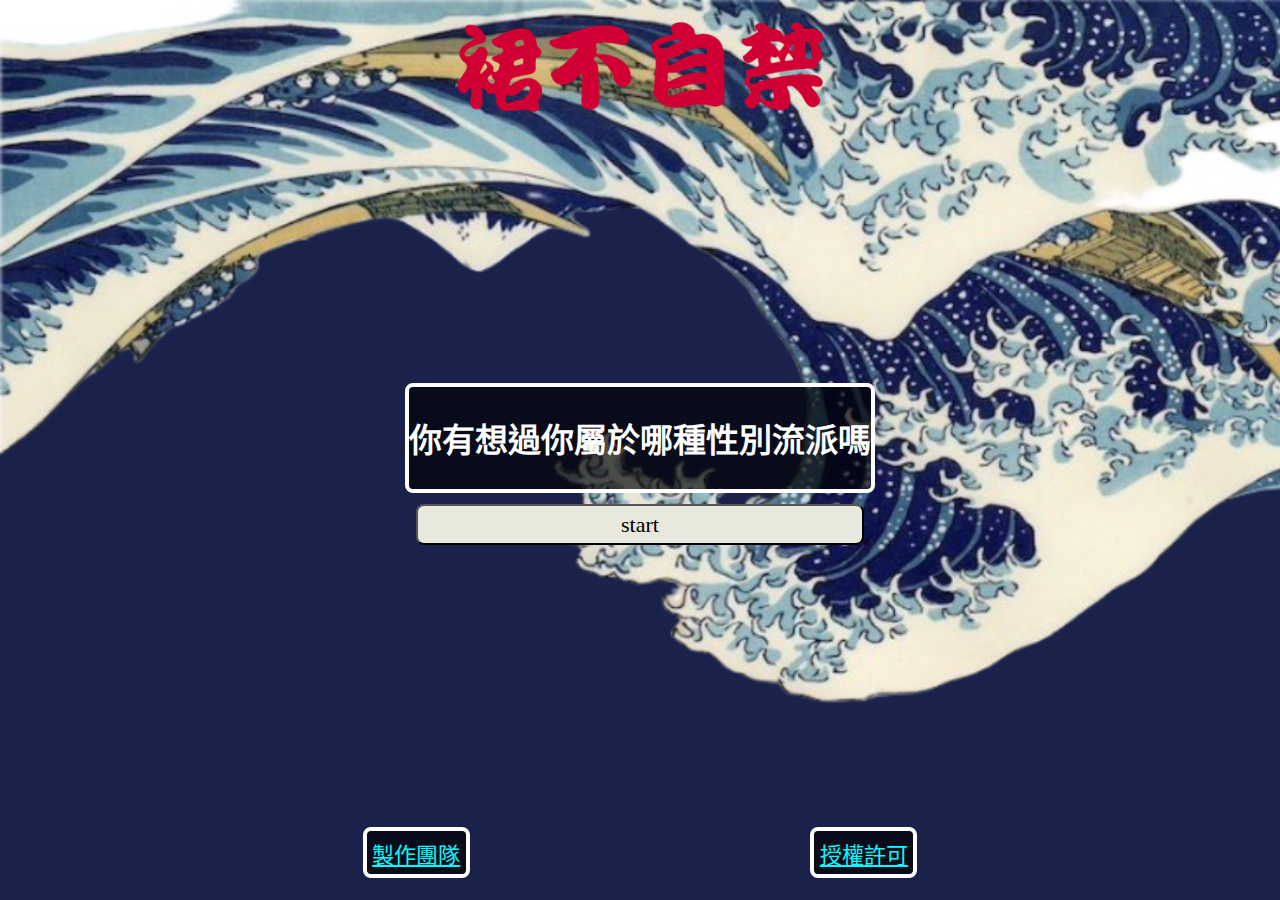
==== index.html @ 5396c523 "a" ====
<!DOCTYPE html>
<html lang="zh-TW">
	<head>
    <meta charset="utf-8">
		<link rel="stylesheet" href="./style.css">
		<title>裙不自禁</title>
		<meta name="viewport" content="width=device-width, initial-scale=1.0">
		<link rel="icon" type="image/x-icon" href="./favicon.ico">

		<meta property="og:image" content="./pv.png">
		<meta property="og:image:type" content="image/png">
		<meta property="og:image:width" content="732">
		<meta property="og:image:height" content="600">
		<meta property="og:title" content="裙不自禁">
		<meta property="og:description" content="你是何種女性主義？">
	</head>
	<body>
		<img src="./title.png" class="header">

		<main>
			<div class="op" id="op">
				<div class="box"><h2>你有想過你屬於哪種性別流派嗎</h2></div>
				<button onclick="if(pbtn(-1))next('form');" class="btn st_btn" id="st_btn">loading</button>
			</div>
			<div class="form hide" id="form">
				<div class="form_sub">
					<div id="qjump"></div>
					<div class="Q"><div id="Q" class="hide_content box"></div></div>
					<div class="A"><div id="A" class="hide_content box"></div></div>
				</div>
			</div>
			<div class="res hide" id="res">
				<h3 class="box">經過精密的計算，你所測得的結果是...</h3>
				<div class="box hide" id="res_div"><h1 id="res_txt">ET01最喜歡小ㄌㄌ了</h1></div>
			</div>
		</main>

		<footer class="">
			<div class="box" style="padding: .25em;background-color: #000a;"><a href="./about/">製作團隊</a></div>
			<div class="box" style="padding: .25em;background-color: #000a;"><a href="https://creativecommons.org/licenses/by-nc-sa/4.0/">授權許可</a></div>
		</footer>
		<script src="./script.js"></script>
	</body>
</html>
---- style.css ----
:root {
	--Qsz: 50%;
	--phone_sz: 800px;
}

h1,h2,h3{
	text-align: center;
}

:root,* {
	transition: all 1s cubic-bezier(.2, .8, .2, .8);
	box-sizing: Border-box;
	font-family: "Microsoft JhengHei";
}

html {
	width: 100%;
	height: 100%;
}

.box{
	background-color: #000a;
	border:#fff 4px solid;
	color: #fff;
	border-radius: 8px;
}
body {
	margin: 0;
	background-image: url(./bg.png);
	/*background-color: #000;*/
	color: #fff;
	width: 100%;
	height: 100%;
	display: flex;
	flex-direction: column;
	padding:0em;
	font-size: 22px;
	background-repeat: no-repeat;
	background-attachment: fixed;
	background-size: cover;
	align-items: center
}


.header {
	max-height: 10%;
	max-width: calc(100% - 2em);
	width: -moz-fit-content;
	width: fit-content;
	margin:1em;
}

main {
	width: 100%;
	height: 90%;
	flex-grow: 1;
	overflow: hidden;
	padding:1em;
}

div{
	border-radius: 8px;
}

a,a:visited,a:active,a:hover{
	color:#0ff;
}

.op,
.form,
.res {
	width: 100%;
	height: 100%;
	overflow: hidden;
}

.hide.op,
.hide.form,
.hide.res {
	height: 0;
}

.hide#res_div{
	transition: all 1s cubic-bezier(.2, .8, .2, .8);
	width: 0em;
	overflow:hidden;
}

#res_div{
	box-sizing: border-box;
	display: flex;
	flex-direction: column;
	justify-content: center;
}

.op{
	align-content: center;
	display: flex;
	flex-wrap: wrap;
	justify-content: center;
	flex-direction: column
}

.form {
	/* width: 100%; */
	/* position: relative; */
	/* display: flex; */
	overflow: auto;
}

.res {
	display: flex;
	align-content: center;
	flex-direction: column;
	justify-content: center;
	align-items: center;
	overflow: hidden;
}

footer {
	width: auto;
	height: min-content;
	text-align: center;
	padding: .5em;
	margin: .5em;
	border-radius: 8px;
	display: flex;
	flex-direction: row;
	flex-wrap: wrap;
	align-items: stretch;
	justify-content: space-evenly;
	width: -webkit-fill-available;
}

.form_sub{
	transition: all 1s cubic-bezier(.2, .8, .2, .8);
}

.Q {
	/* position: absolute; */
	/* z-index: 1; */
	/*background-color: #0f08;*/
	display: flex;
	padding: 0.5em;
	flex-direction: column;
	justify-content: center;
}

.Q>*{
	padding: 1em;
	/* display: flex; */
	overflow: auto;
	/* max-height: 100%; */
	/* min-height: 50%; */
	height: auto;
	width: 100%;
	transition: all 1s cubic-bezier(.2, .8, .2, .8);
}

.A {
	/*background-color: #f008;*/
	z-index:2;
	/* position: absolute; */
	padding: 0.5em;
	display: flex;
	justify-content: center;
	align-content: center;
	flex-wrap: wrap;
}

.A>*{
	display: flex;
	overflow: auto;
	max-height: 100%;
	/* min-height: 50%; */
	height: auto;
	width: 100%;
	transition: all 1s cubic-bezier(.2, .8, .2, .8);
	flex-direction: column;
}

.neon_border{
	border: .1em solid #FAC;
	box-shadow: 0 0 1em 0em #FAC, inset 0 0 1em 0em #FAC;
	margin: 1em;
	background-color: #FAC6;
}

/*.hide_content{
	max-height: 0;
	width: 0;
}*/

@media only screen and (max-width:800px) {

	/*MO*/
	.Q {
		width: 50%;
		height: 100%;
	}

	.A {
		width: 50%;
		height: 100%;
	}

	#res_div{
		height: 10em;
		width: calc(100% - 2em);
	}

	.form_sub{
		width: 160%;
		height: 100%;
		display: flex;
		align-content: center;
		flex-wrap: wrap;
		flex-direction: row;
	}

	.btn{
		padding: .25em;
		margin: .25em;
		font-size: 22px;
		border-radius: 8px;
		background-color: #e9e8dc;
	}

}

@media only screen and (min-width:800px) {

	/*PC*/
	.Q {
		height: 100%;
		width: var(--Qsz);
	}

	.A {
		height: 100%;
		width: calc(100% - var(--Qsz));
	}

	#res_div{
		height: 5em;
		width: calc(50% - 2em);
	}

	.form_sub{
		width: 100%;
		height:100%;
		display: flex;
		align-content: center;
		flex-direction: row;
		flex-wrap: wrap;
		justify-content: center;
	}

	.btn{
		padding: .25em;
		margin: .5em;
		font-size: 22px;
		border-radius: 8px;
		background-color: #e9e8dc;
	}

}
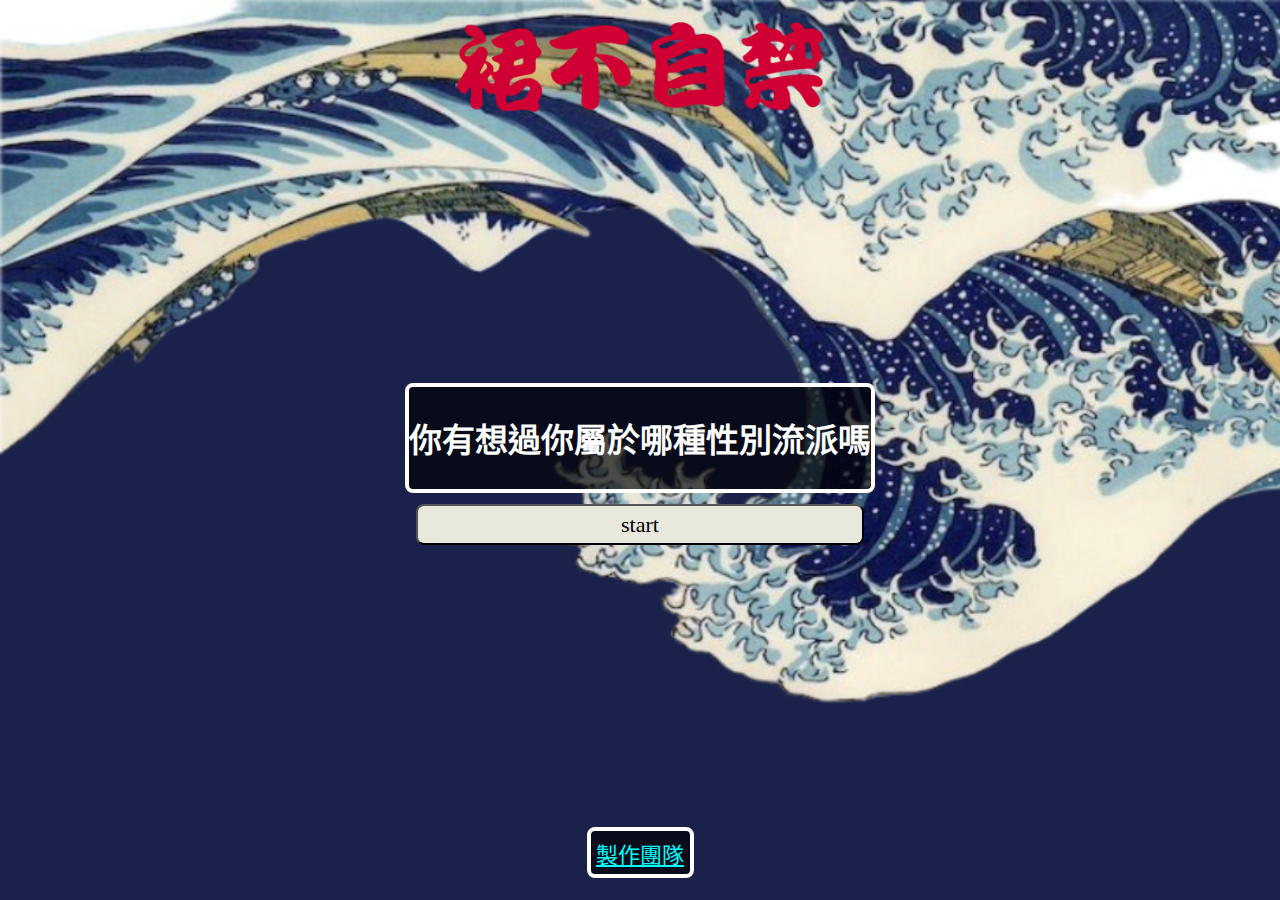
==== commit 7732dc96: "Update index.html" ====
--- a/index.html
+++ b/index.html
@@ -37,7 +37,7 @@
 
 		<footer class="">
 			<div class="box" style="padding: .25em;background-color: #000a;"><a href="./about/">製作團隊</a></div>
-			<div class="box" style="padding: .25em;background-color: #000a;"><a href="https://creativecommons.org/licenses/by-nc-sa/4.0/">授權許可</a></div>
+			<!--<div class="box" style="padding: .25em;background-color: #000a;"><a href="https://creativecommons.org/licenses/by-nc-sa/4.0/">授權許可</a></div>-->
 		</footer>
 		<script src="./script.js"></script>
 	</body>
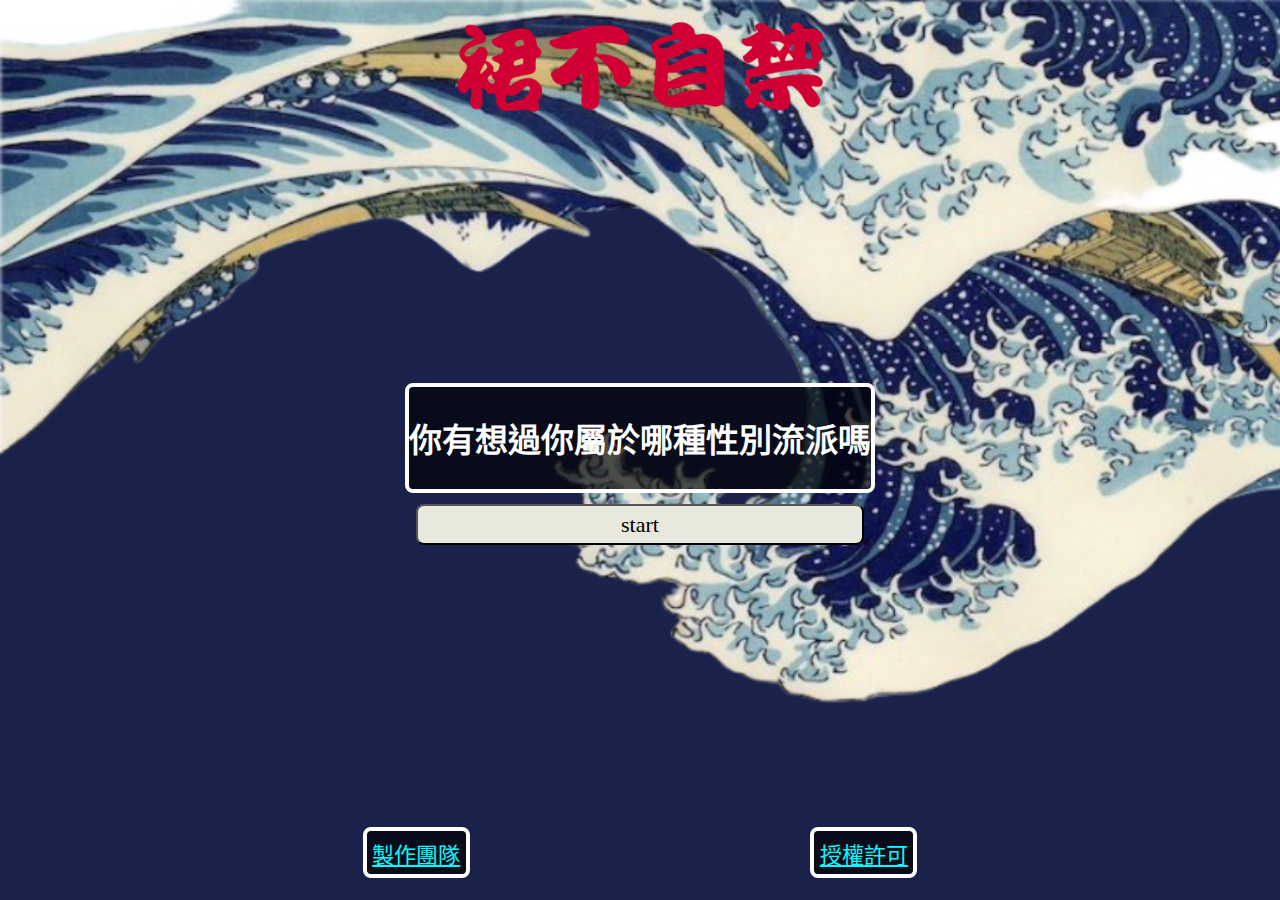
==== commit b2d029b6: "解除封鎖" ====
--- a/index.html
+++ b/index.html
@@ -1,44 +1 @@
-<!DOCTYPE html>
-<html lang="zh-TW">
-	<head>
-    <meta charset="utf-8">
-		<link rel="stylesheet" href="./style.css">
-		<title>裙不自禁</title>
-		<meta name="viewport" content="width=device-width, initial-scale=1.0">
-		<link rel="icon" type="image/x-icon" href="./favicon.ico">
-
-		<meta property="og:image" content="./pv.png">
-		<meta property="og:image:type" content="image/png">
-		<meta property="og:image:width" content="732">
-		<meta property="og:image:height" content="600">
-		<meta property="og:title" content="裙不自禁">
-		<meta property="og:description" content="你是何種女性主義？">
-	</head>
-	<body>
-		<img src="./title.png" class="header">
-
-		<main>
-			<div class="op" id="op">
-				<div class="box"><h2>你有想過你屬於哪種性別流派嗎</h2></div>
-				<button onclick="if(pbtn(-1))next('form');" class="btn st_btn" id="st_btn">loading</button>
-			</div>
-			<div class="form hide" id="form">
-				<div class="form_sub">
-					<div id="qjump"></div>
-					<div class="Q"><div id="Q" class="hide_content box"></div></div>
-					<div class="A"><div id="A" class="hide_content box"></div></div>
-				</div>
-			</div>
-			<div class="res hide" id="res">
-				<h3 class="box">經過精密的計算，你所測得的結果是...</h3>
-				<div class="box hide" id="res_div"><h1 id="res_txt">ET01最喜歡小ㄌㄌ了</h1></div>
-			</div>
-		</main>
-
-		<footer class="">
-			<div class="box" style="padding: .25em;background-color: #000a;"><a href="./about/">製作團隊</a></div>
-			<!--<div class="box" style="padding: .25em;background-color: #000a;"><a href="https://creativecommons.org/licenses/by-nc-sa/4.0/">授權許可</a></div>-->
-		</footer>
-		<script src="./script.js"></script>
-	</body>
-</html>
+<!DOCTYPE html><html lang="zh-TW"><head><meta charset="utf-8"><link rel="stylesheet" href="./style.css"><title>裙不自禁</title><meta name="viewport" content="width=device-width, initial-scale=1.0"><link rel="icon" type="image/x-icon" href="./favicon.ico"><meta property="og:image" content="./pv.png"><meta property="og:image:type" content="image/png"><meta property="og:image:width" content="732"><meta property="og:image:height" content="600"><meta property="og:title" content="裙不自禁"><meta property="og:description" content="你是何種女性主義？"></head><body><img src="./title.png" class="header"><main><div class="op" id="op"><div class="box"><h2>你有想過你屬於哪種性別流派嗎</h2></div><button onclick="if(pbtn(-1))next('form');" class="btn st_btn" id="st_btn">loading</button></div><div class="form hide" id="form"><div class="form_sub"><div id="qjump"></div><div class="Q"><div id="Q" class="hide_content box"></div></div><div class="A"><div id="A" class="hide_content box"></div></div></div></div><div class="res hide" id="res"><h3 class="box">經過精密的計算，你所測得的結果是...</h3><div class="box hide" id="res_div"><h1 id="res_txt">結果</h1></div></div></main><footer class=""><div class="box" style="padding: .25em;background-color: #000a;"><a href="./about/">製作團隊</a></div><div class="box" style="padding: .25em;background-color: #000a;"><a href="https://creativecommons.org/licenses/by-nc-sa/4.0/">授權許可</a></div></footer><script src="./script.js"></script></body></html>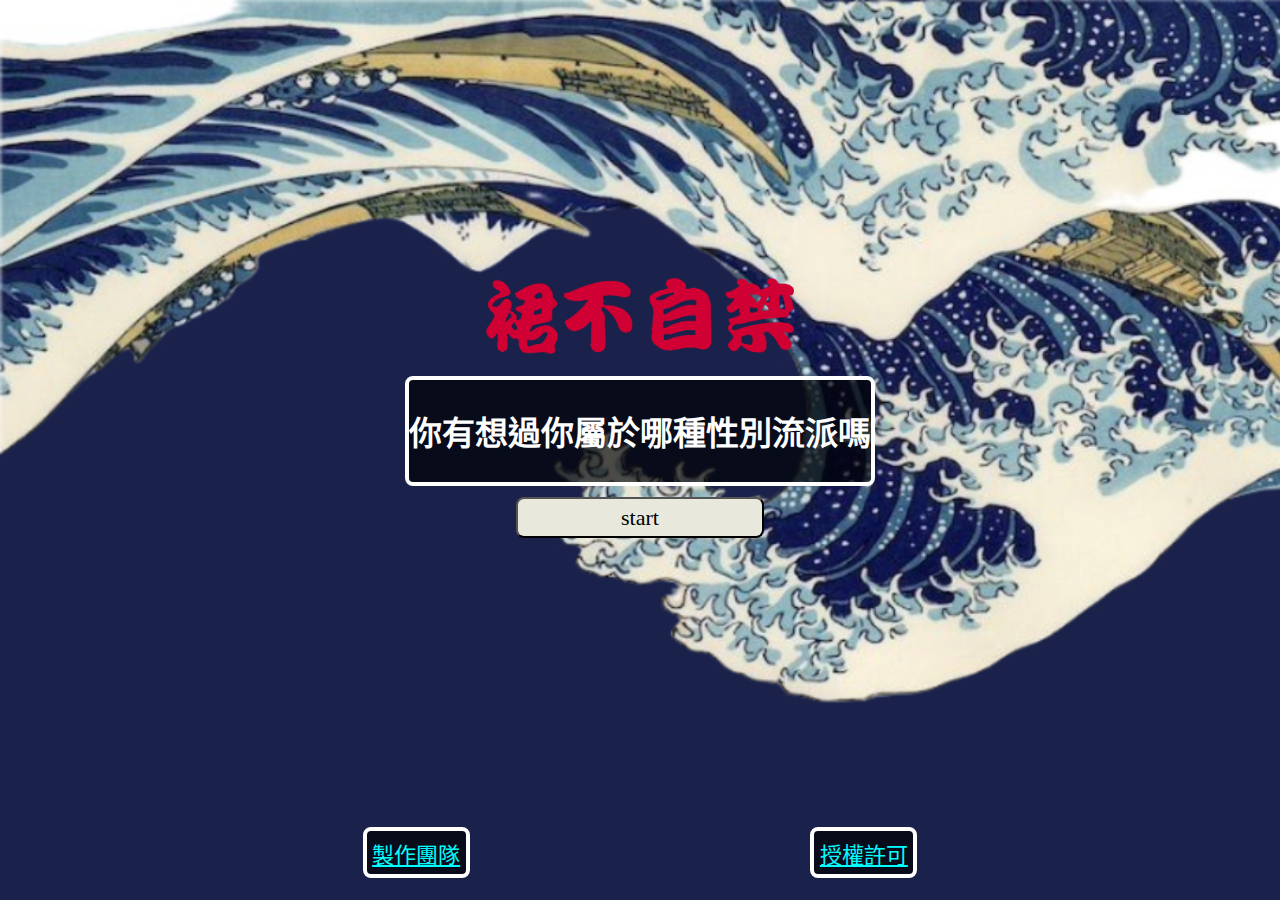
==== commit d11659b0: "a" ====
--- a/index.html
+++ b/index.html
@@ -1 +1,47 @@
-<!DOCTYPE html><html lang="zh-TW"><head><meta charset="utf-8"><link rel="stylesheet" href="./style.css"><title>裙不自禁</title><meta name="viewport" content="width=device-width, initial-scale=1.0"><link rel="icon" type="image/x-icon" href="./favicon.ico"><meta property="og:image" content="./pv.png"><meta property="og:image:type" content="image/png"><meta property="og:image:width" content="732"><meta property="og:image:height" content="600"><meta property="og:title" content="裙不自禁"><meta property="og:description" content="你是何種女性主義？"></head><body><img src="./title.png" class="header"><main><div class="op" id="op"><div class="box"><h2>你有想過你屬於哪種性別流派嗎</h2></div><button onclick="if(pbtn(-1))next('form');" class="btn st_btn" id="st_btn">loading</button></div><div class="form hide" id="form"><div class="form_sub"><div id="qjump"></div><div class="Q"><div id="Q" class="hide_content box"></div></div><div class="A"><div id="A" class="hide_content box"></div></div></div></div><div class="res hide" id="res"><h3 class="box">經過精密的計算，你所測得的結果是...</h3><div class="box hide" id="res_div"><h1 id="res_txt">結果</h1></div></div></main><footer class=""><div class="box" style="padding: .25em;background-color: #000a;"><a href="./about/">製作團隊</a></div><div class="box" style="padding: .25em;background-color: #000a;"><a href="https://creativecommons.org/licenses/by-nc-sa/4.0/">授權許可</a></div></footer><script src="./script.js"></script></body></html>+<!DOCTYPE html>
+<html lang="zh-TW">
+	<head>
+    <meta charset="utf-8">
+		<link rel="stylesheet" href="./style.css">
+		<title>裙不自禁</title>
+		<meta name="viewport" content="width=device-width, initial-scale=1.0">
+		<link rel="icon" type="image/x-icon" href="./favicon.ico">
+
+		<meta property="og:image" content="./pv.png">
+		<meta property="og:image:type" content="image/png">
+		<meta property="og:image:width" content="732">
+		<meta property="og:image:height" content="600">
+		<meta property="og:title" content="裙不自禁">
+		<meta property="og:description" content="你是何種女性主義？">
+		<meta name="author" content="KagariET01">
+		<meta name="keywords" content="板中資訊, 板中學生會, 男裙">
+	</head>
+	<body>
+
+		<main>
+			<div class="op" id="op">
+				<img src="./title.png" class="header">
+				<div class="box"><h2>你有想過你屬於哪種性別流派嗎</h2></div>
+				<button onclick="if(pbtn(-1))next('form');" class="btn st_btn" id="st_btn">loading</button>
+			</div>
+			<div class="form hide" id="form">
+				<div class="form_sub">
+					<div id="qjump"></div>
+					<div class="Q"><div id="Q" class="hide_content box"></div></div>
+					<div class="A"><div id="A" class="hide_content box"></div></div>
+				</div>
+			</div>
+			<div class="res hide" id="res">
+				<img src="./title.png" class="header">
+				<h3 class="box">經過精密的計算，你所測得的結果是...</h3>
+				<div class="box hide hide_res_pic" id="res_div"><h1 id="res_txt">ET01最喜歡小ㄌㄌ了</h1></div>
+			</div>
+		</main>
+
+		<footer class="">
+			<div class="box" style="padding: .25em;background-color: #000a;"><a href="./about/">製作團隊</a></div>
+			<div class="box" style="padding: .25em;background-color: #000a;"><a href="https://creativecommons.org/licenses/by-nc-sa/4.0/">授權許可</a></div>
+		</footer>
+		<script src="./script.js"></script>
+	</body>
+</html>
--- a/style.css
+++ b/style.css
@@ -47,6 +47,7 @@
 	max-width: calc(100% - 2em);
 	width: -moz-fit-content;
 	width: fit-content;
+	height: fit-content;
 	margin:1em;
 }
 
@@ -88,9 +89,12 @@
 
 #res_div{
 	box-sizing: border-box;
-	display: flex;
-	flex-direction: column;
-	justify-content: center;
+	width: 75%;
+	display: flex;
+	flex-direction: column;
+	overflow: auto;
+	height: 75%;
+	align-items: center;
 }
 
 .op{
@@ -98,7 +102,8 @@
 	display: flex;
 	flex-wrap: wrap;
 	justify-content: center;
-	flex-direction: column
+	flex-direction: column;
+	align-items: center;
 }
 
 .form {
@@ -186,6 +191,32 @@
 	background-color: #FAC6;
 }
 
+#st_btn{
+	min-width: 20%;
+}
+
+#res_div.hide_res_pic{
+	height: 5em;
+	overflow: hidden;
+	width: 75%;
+}
+
+#res_div.hide_res_pic.hide{
+	height: 5em;
+	overflow: hidden;
+	width: 0;
+}
+
+.res_img{
+	max-width: 100%;
+	max-height: 100%;
+	margin: 1em;
+	border-radius: 8px;
+	width: -moz-fit-content;
+	width: fit-content;
+	height: fit-content;
+}
+
 /*.hide_content{
 	max-height: 0;
 	width: 0;
@@ -202,11 +233,6 @@
 	.A {
 		width: 50%;
 		height: 100%;
-	}
-
-	#res_div{
-		height: 10em;
-		width: calc(100% - 2em);
 	}
 
 	.form_sub{
@@ -239,11 +265,6 @@
 	.A {
 		height: 100%;
 		width: calc(100% - var(--Qsz));
-	}
-
-	#res_div{
-		height: 5em;
-		width: calc(50% - 2em);
 	}
 
 	.form_sub{
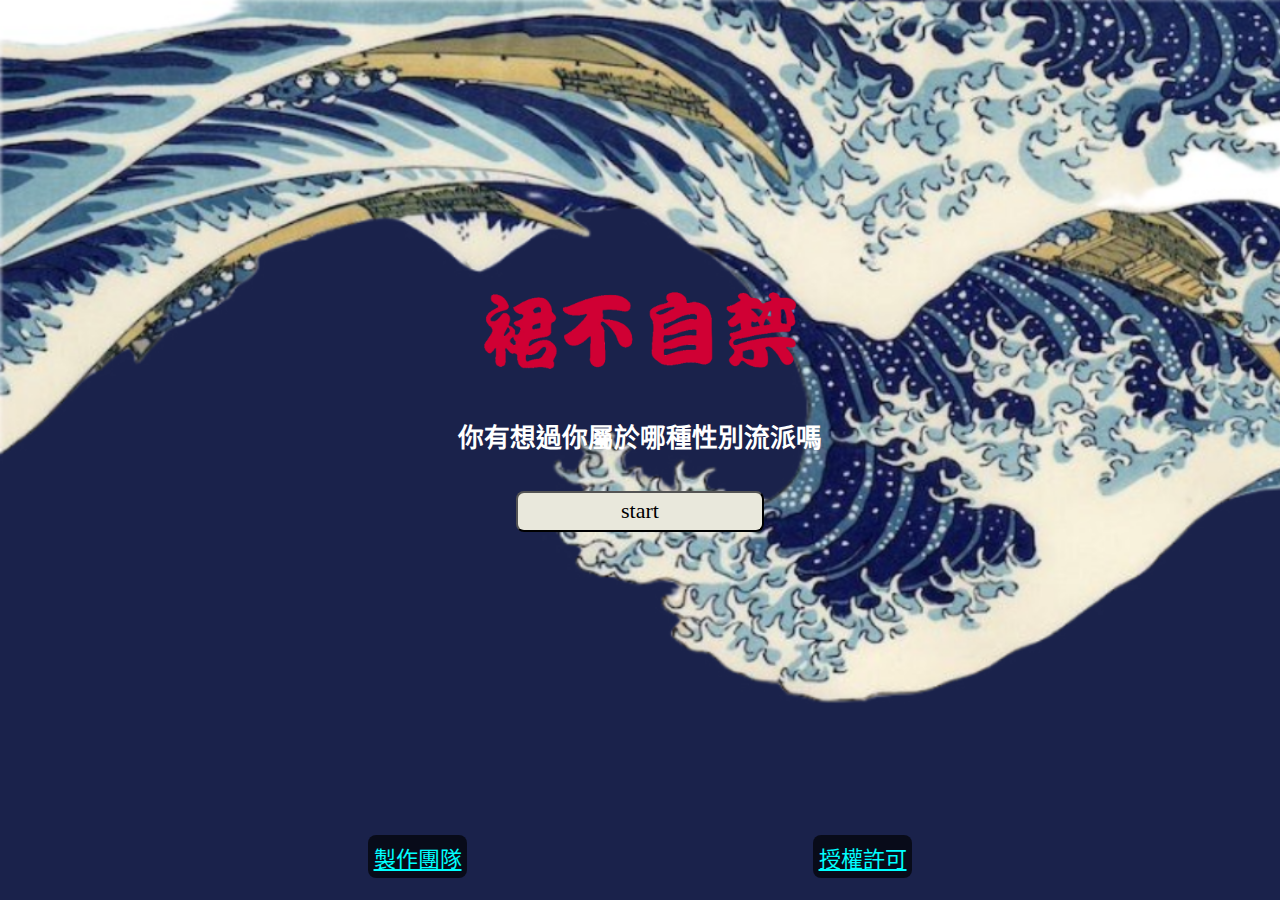
==== commit 923d441a: "a" ====
--- a/index.html
+++ b/index.html
@@ -16,23 +16,24 @@
 		<meta name="author" content="KagariET01">
 		<meta name="keywords" content="板中資訊, 板中學生會, 男裙">
 	</head>
-	<body>
+	<body class="bg" id="body">
 
 		<main>
 			<div class="op" id="op">
 				<img src="./title.png" class="header">
-				<div class="box"><h2>你有想過你屬於哪種性別流派嗎</h2></div>
+				<div class="box"><h3>你有想過你屬於哪種性別流派嗎</h3></div>
 				<button onclick="if(pbtn(-1))next('form');" class="btn st_btn" id="st_btn">loading</button>
 			</div>
 			<div class="form hide" id="form">
 				<div class="form_sub">
 					<div id="qjump"></div>
-					<div class="Q"><div id="Q" class="hide_content box"></div></div>
+					<div class="Q"><div id="Qnum" class="box"></div><div id="Q" class="hide_content box"></div></div>
 					<div class="A"><div id="A" class="hide_content box"></div></div>
 				</div>
 			</div>
 			<div class="res hide" id="res">
 				<img src="./title.png" class="header">
+				<!--<h1>點那個圖！</h1>-->
 				<h3 class="box">經過精密的計算，你所測得的結果是...</h3>
 				<div class="box hide hide_res_pic" id="res_div"><h1 id="res_txt">ET01最喜歡小ㄌㄌ了</h1></div>
 			</div>
--- a/style.css
+++ b/style.css
@@ -19,15 +19,15 @@
 }
 
 .box{
-	background-color: #000a;
-	border:#fff 4px solid;
+	/*background-color: #000a;*/
+	/*border:#fff 4px solid;*/
 	color: #fff;
-	border-radius: 8px;
+	/*border-radius: 8px;*/
 }
 body {
 	margin: 0;
-	background-image: url(./bg.png);
 	/*background-color: #000;*/
+	background-color: #1a224b;
 	color: #fff;
 	width: 100%;
 	height: 100%;
@@ -210,11 +210,18 @@
 .res_img{
 	max-width: 100%;
 	max-height: 100%;
-	margin: 1em;
 	border-radius: 8px;
 	width: -moz-fit-content;
 	width: fit-content;
 	height: fit-content;
+}
+
+#Qnum{
+	text-align: center;
+}
+
+.bg{
+	background-image: url(./bg.png);
 }
 
 /*.hide_content{
